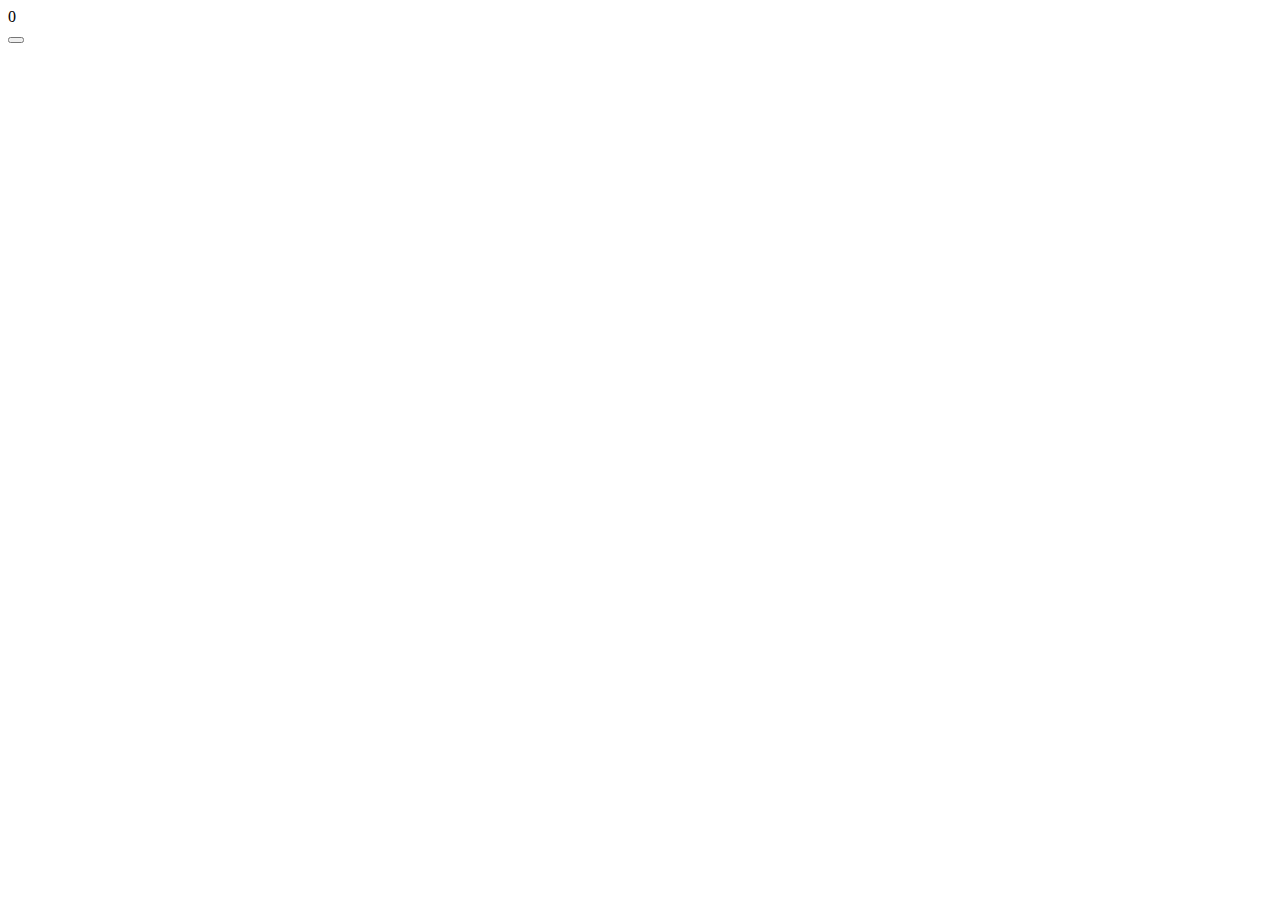
==== index.html @ 1c31cf2c "Create index.html" ====
<!DOCTYPE html>
<html lang="en">
<head>
    <meta charset="UTF-8">
    <meta name="viewport" content="width=device-width, initial-scale=1.0">
    <title>Effect on Click</title>
    <link rel="stylesheet" type="text/css" href="./style.css">
</head>
<body>
    <div class="count">0</div>
    <div class="cont">
        <button id="likeButton"></button>
        <div id="effectsContainer"></div>    
    </div>
    <script src="script.js"></script>
</body>
</html>
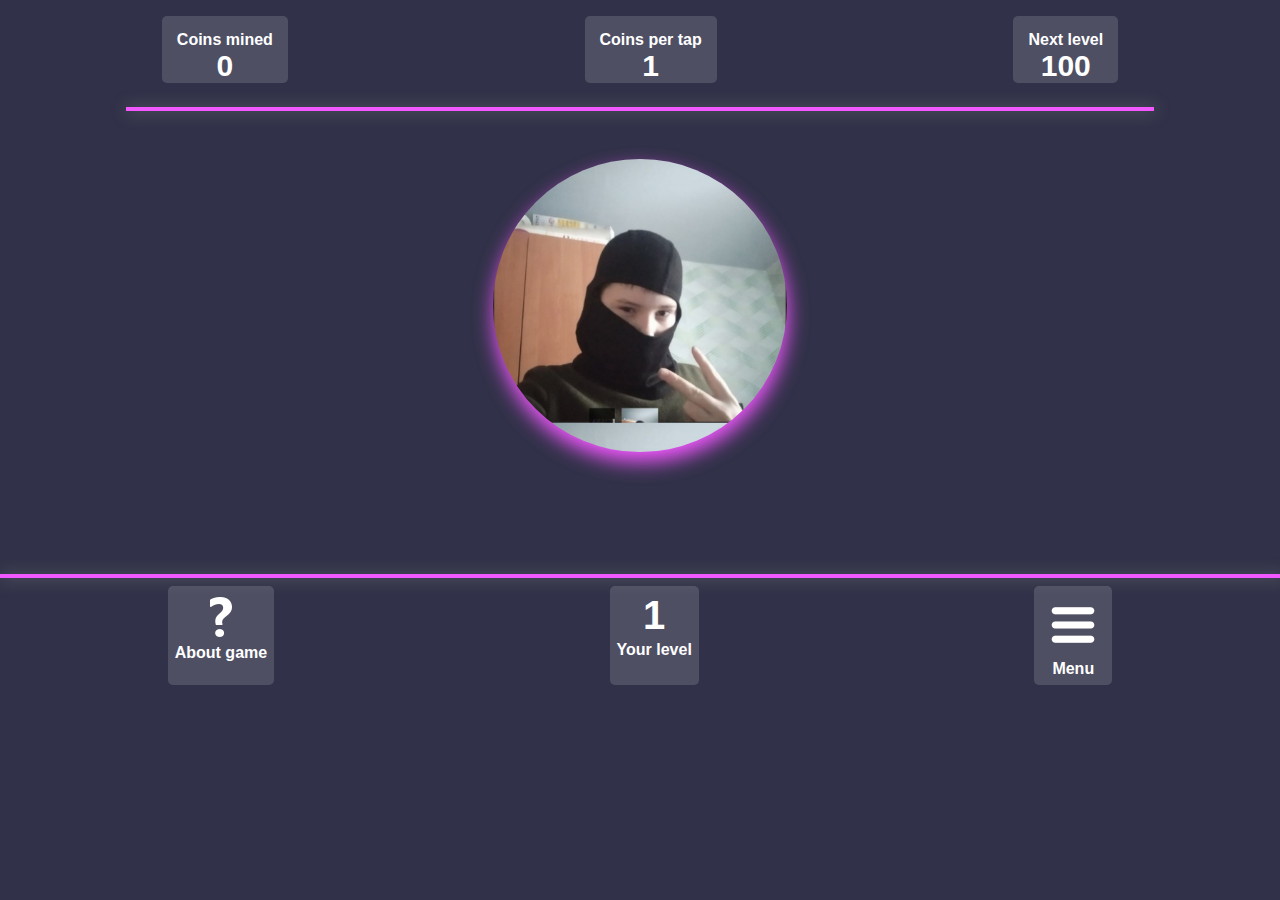
==== commit 9d86982e: "Add files via upload" ====
--- a/index.html
+++ b/index.html
@@ -7,11 +7,45 @@
     <link rel="stylesheet" type="text/css" href="./style.css">
 </head>
 <body>
-    <div class="count">0</div>
-    <div class="cont">
-        <button id="likeButton"></button>
-        <div id="effectsContainer"></div>    
+    <header>
+        <div class="header-item">
+            Coins mined
+                <div class="count" class="f-size">0</div>
+        </div>
+        <div class="header-item">
+            Coins per tap
+            <img src="" alt="">
+            <div id="tap"class="f-size">1</div>
+        </div>
+        <div class="header-item">
+            Next level
+            <div class="f-size" class="lvl">100</div>
+        </div>
+
+
+    </header>
+    <div class="flex-container">
+            <hr class="hr1">
+        <div class="cont">
+            <button id="likeButton"></button>
+            <div id="effectsContainer"></div>    
+        </div>
+        <hr class="hr2">
     </div>
+    <footer>
+        <a href="#" class="ft-itm">
+            <img src="./question.png" alt="?">
+            <figcaption>About game</figcaption>
+        </a>
+        <a href="#" class="ft-itm">
+            <div class="number">1</div>
+            <figcaption>Your level</figcaption>
+        </a>
+        <a href="#" class="ft-itm">
+            <img src="./menu.png" alt="#">
+            <figcaption>Menu</figcaption>
+        </a>
+    </footer>
     <script src="script.js"></script>
 </body>
 </html>
--- a/style.css
+++ b/style.css
@@ -0,0 +1,138 @@
+body {
+    user-select: none;
+    color:white;
+    font-weight: bold;
+    margin: 0;
+    font-family: Arial, sans-serif;
+    background-color: #313149;
+}
+.flex-container {
+  display: flex;
+    flex-direction: column;
+    justify-content: center;
+    align-items: center;
+    gap: 2em;
+}
+/* Ефекти для іконок */
+.cont {
+    display: flex;
+    position:relative;
+}
+#likeButton {
+  padding: 11em;
+  border: none;
+  outline: none;
+  border-radius: 100%;
+  cursor: pointer;
+  width: 15em;
+  height: 15em;
+  background-image: url(./titarenko.jpg);
+  background-size: 100%;
+  overflow: hidden;
+  box-shadow: 1px 10px 20px #F258FF;
+}
+.hr1 {
+  box-shadow: 1px 1px 15px rgb(115, 115, 115);
+  width: 80%;
+  background-color: #F258FF;
+  border: solid 2px #F258FF;
+  margin-bottom: 1em;
+}
+
+.hr2 {
+  box-shadow: 1px 1px 15px rgb(115, 115, 115);
+  width: 100%;
+  background-color: #F258FF;
+  border: solid 2px #F258FF;
+  margin-top: 7%;
+}
+img:focus,
+img:active {
+  user-select: none;
+  outline: none;
+}
+/* Додаємо для стану :focus */
+#likeButton:focus,
+#likeButton:active {
+  outline: none; /* Прибирає контур при фокусі */
+}
+.effect-icon {
+  
+  position: absolute;
+  bottom: 0;
+  font-size: 24px;
+  animation: floatUp 2.5s ease-out;
+  pointer-events: none; /* Щоб іконки не заважали клікам */
+}
+
+@keyframes floatUp {
+  0% {
+    transform: translateY(0);
+    opacity: 1;
+  }
+  50%{
+    opacity: 0.8;
+  }
+  100% {
+    transform: translateY(-250px);
+    opacity: 0;
+  }
+}
+.hidden {
+  display: none;
+}
+@media (max-width: 768px) {
+  #likeButton {
+    -webkit-tap-highlight-color: transparent; /* Вимикає виділення при натисканні на мобільних пристроях */
+  }
+} 
+header {
+  display: flex;
+  justify-content: space-around;
+  padding: 1em;
+  gap: 5px;
+
+}
+.header-item {
+  display: flex;
+  flex-direction: column;
+  font-size: 16px;
+  padding-left: 15px;
+  padding-right: 15px;
+  padding-top: 15px;
+  align-items: center;
+  border-radius: 5px;
+  background-color: rgba(255, 255, 255, 0.15);
+}
+.icon {
+  width: 30%;
+}
+.f-size{
+  font-size: 30px;
+}
+footer {
+  display: flex;
+  justify-content: space-around;
+}
+.ft-itm {
+  background-color: rgba(255, 255, 255, 0.15);
+  text-align: center;
+  padding: 7px;
+  border-radius: 5px;
+  display: flex;
+  align-items: center;
+  flex-direction: column;
+  text-decoration: none;
+  color: #Fff;
+}
+figcaption {
+  margin-top: 3px;
+}
+.count {
+  user-select: none;
+  font-size: 30px;
+  display: inline;
+}
+.number {
+  font-size: 40px;
+}